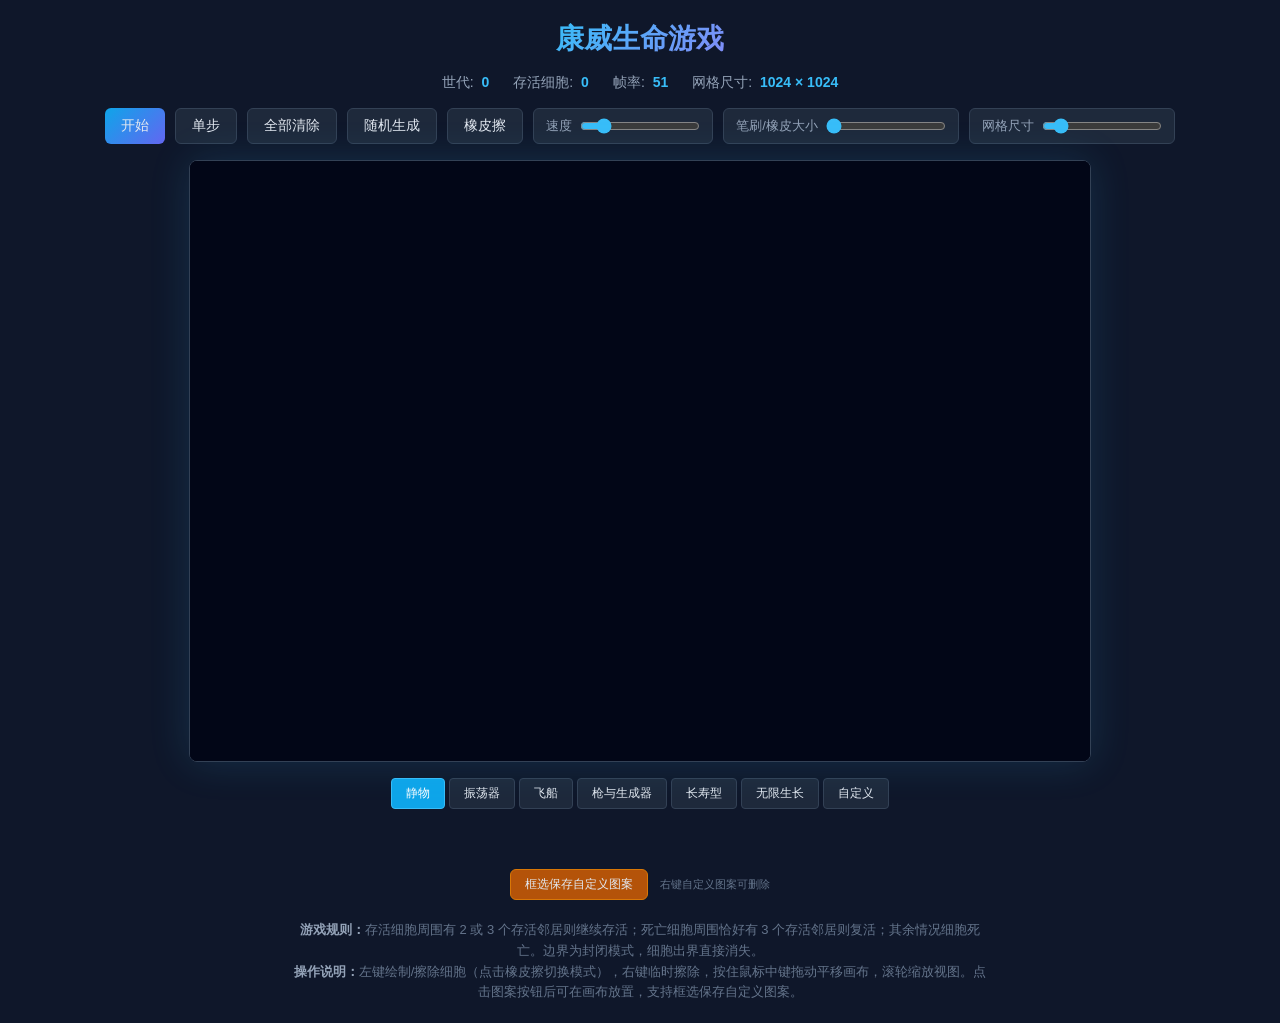
==== game/conway/index.html @ 8b01d9da "Add files via upload" ====
<!DOCTYPE html>
<html lang="zh-CN">
<head>
    <meta charset="UTF-8">
    <meta name="viewport" content="width=device-width, initial-scale=1.0">
    <title>康威生命游戏</title>
    <link rel="stylesheet" href="assert/style.css">
    <link rel="icon" href="../../assert/image/avatar.png" type="image/x-icon">
</head>
<body>
    <h1>康威生命游戏</h1>

    <div class="info-bar">
        <div class="info-item">世代: <span id="generation">0</span></div>
        <div class="info-item">存活细胞: <span id="aliveCount">0</span></div>
        <div class="info-item">帧率: <span id="fps">0</span></div>
        <div class="info-item">网格尺寸: <span id="canvasSizeLabel">1024 × 1024</span></div>
    </div>

    <div class="controls">
        <button id="startBtn" class="primary">开始</button>
        <button id="stepBtn">单步</button>
        <button id="clearBtn">全部清除</button>
        <button id="randomBtn">随机生成</button>
        <button id="eraserBtn">橡皮擦</button>

        <div class="slider-group">
            <label>速度</label>
            <input type="range" id="speedSlider" min="1" max="60" value="10">
        </div>

        <div class="slider-group">
            <label>笔刷/橡皮大小</label>
            <input type="range" id="brushSlider" min="1" max="20" value="1">
        </div>

        <div class="slider-group">
            <label>网格尺寸</label>
            <input type="range" id="canvasSizeSlider" min="128" max="8192" step="128" value="1024">
        </div>
    </div>

    <div class="canvas-container">
        <div class="place-hint" id="placeHint">点击画布放置图案 · 右键/ESC取消</div>
        <div class="select-hint" id="selectHint">拖动鼠标选择区域 · 右键/ESC取消</div>
        <canvas id="gameCanvas" width="900" height="600"></canvas>
    </div>

    <div class="pattern-section">
        <div class="pattern-tabs">
            <button class="tab-btn active" data-category="stillLifes">静物</button>
            <button class="tab-btn" data-category="oscillators">振荡器</button>
            <button class="tab-btn" data-category="spaceships">飞船</button>
            <button class="tab-btn" data-category="guns">枪与生成器</button>
            <button class="tab-btn" data-category="methuselahs">长寿型</button>
            <button class="tab-btn" data-category="infiniteGrowth">无限生长</button>
            <button class="tab-btn" data-category="custom">自定义</button>
        </div>
        <div class="presets" id="presetContainer"></div>
        <div class="custom-actions">
            <button id="saveCustomBtn" class="custom-btn">框选保存自定义图案</button>
            <span class="custom-tip">右键自定义图案可删除</span>
        </div>
    </div>

    <div class="rules">
        <p><strong>游戏规则：</strong>存活细胞周围有 2 或 3 个存活邻居则继续存活；死亡细胞周围恰好有 3 个存活邻居则复活；其余情况细胞死亡。边界为封闭模式，细胞出界直接消失。</p>
        <p><strong>操作说明：</strong>左键绘制/擦除细胞（点击橡皮擦切换模式），右键临时擦除，按住鼠标中键拖动平移画布，滚轮缩放视图。点击图案按钮后可在画布放置，支持框选保存自定义图案。</p>
    </div>

    <script src="assert/script.js"></script>
</body>
</html>
---- game/conway/assert/style.css ----
* {
    margin: 0;
    padding: 0;
    box-sizing: border-box;
}

body {
    font-family: -apple-system, BlinkMacSystemFont, 'Segoe UI', Roboto, sans-serif;
    background: #0f172a;
    color: #e2e8f0;
    min-height: 100vh;
    display: flex;
    flex-direction: column;
    align-items: center;
    padding: 20px;
}

h1 {
    font-size: 28px;
    font-weight: 600;
    margin-bottom: 16px;
    background: linear-gradient(135deg, #38bdf8, #818cf8);
    -webkit-background-clip: text;
    -webkit-text-fill-color: transparent;
    background-clip: text;
}

.info-bar {
    display: flex;
    gap: 24px;
    margin-bottom: 16px;
    font-size: 14px;
    color: #94a3b8;
    flex-wrap: wrap;
    justify-content: center;
}

.info-item span {
    color: #38bdf8;
    font-weight: 600;
    margin-left: 4px;
}

.controls {
    display: flex;
    flex-wrap: wrap;
    gap: 10px;
    margin-bottom: 16px;
    justify-content: center;
}

button {
    padding: 8px 16px;
    border: none;
    border-radius: 6px;
    background: #1e293b;
    color: #e2e8f0;
    font-size: 14px;
    cursor: pointer;
    transition: all 0.2s ease;
    border: 1px solid #334155;
}

button:hover {
    background: #334155;
    border-color: #475569;
}

button.primary {
    background: linear-gradient(135deg, #0ea5e9, #6366f1);
    border: none;
}

button.primary:hover {
    filter: brightness(1.1);
}

button.active {
    background: #059669;
    border-color: #10b981;
}

button.eraser-active {
    background: #dc2626;
    border-color: #ef4444;
}

.slider-group {
    display: flex;
    align-items: center;
    gap: 8px;
    padding: 0 12px;
    background: #1e293b;
    border-radius: 6px;
    border: 1px solid #334155;
}

.slider-group label {
    font-size: 13px;
    color: #94a3b8;
    white-space: nowrap;
}

input[type="range"] {
    width: 120px;
    accent-color: #38bdf8;
}

.canvas-container {
    position: relative;
    border-radius: 8px;
    overflow: hidden;
    box-shadow: 0 0 40px rgba(56, 189, 248, 0.15);
    border: 1px solid #334155;
}

canvas {
    display: block;
    background: #020617;
    cursor: crosshair;
}

canvas.placing {
    cursor: copy;
}

canvas.selecting {
    cursor: crosshair;
}

canvas.eraser-mode {
    cursor: cell;
}

.place-hint, .select-hint {
    position: absolute;
    top: 10px;
    left: 50%;
    transform: translateX(-50%);
    color: white;
    padding: 6px 14px;
    border-radius: 4px;
    font-size: 12px;
    pointer-events: none;
    z-index: 10;
    display: none;
}

.place-hint {
    background: rgba(124, 58, 237, 0.9);
}

.select-hint {
    background: rgba(245, 158, 11, 0.9);
}

.pattern-section {
    margin-top: 16px;
    width: 100%;
    max-width: 900px;
}

.pattern-tabs {
    display: flex;
    gap: 4px;
    justify-content: center;
    margin-bottom: 12px;
    flex-wrap: wrap;
}

.tab-btn {
    padding: 6px 14px;
    font-size: 12px;
    background: #1e293b;
    border-radius: 4px;
    border: 1px solid #334155;
}

.tab-btn.active {
    background: #0ea5e9;
    border-color: #38bdf8;
    color: white;
}

.presets {
    display: flex;
    flex-wrap: wrap;
    gap: 8px;
    justify-content: center;
    min-height: 36px;
}

.preset-btn {
    padding: 6px 12px;
    font-size: 12px;
    background: #1e293b;
}

.preset-btn.active {
    background: #7c3aed;
    border-color: #8b5cf6;
}

.preset-btn.custom-item {
    border-color: #f59e0b;
}

.custom-actions {
    display: flex;
    align-items: center;
    justify-content: center;
    gap: 12px;
    margin-top: 12px;
}

.custom-btn {
    padding: 6px 14px;
    font-size: 12px;
    background: #b45309;
    border-color: #d97706;
}

.custom-btn:hover {
    background: #d97706;
}

.custom-btn.active {
    background: #f59e0b;
    border-color: #fbbf24;
}

.custom-tip {
    font-size: 11px;
    color: #64748b;
}

.rules {
    margin-top: 20px;
    max-width: 700px;
    font-size: 13px;
    color: #64748b;
    line-height: 1.6;
    text-align: center;
}

.rules strong {
    color: #94a3b8;
}
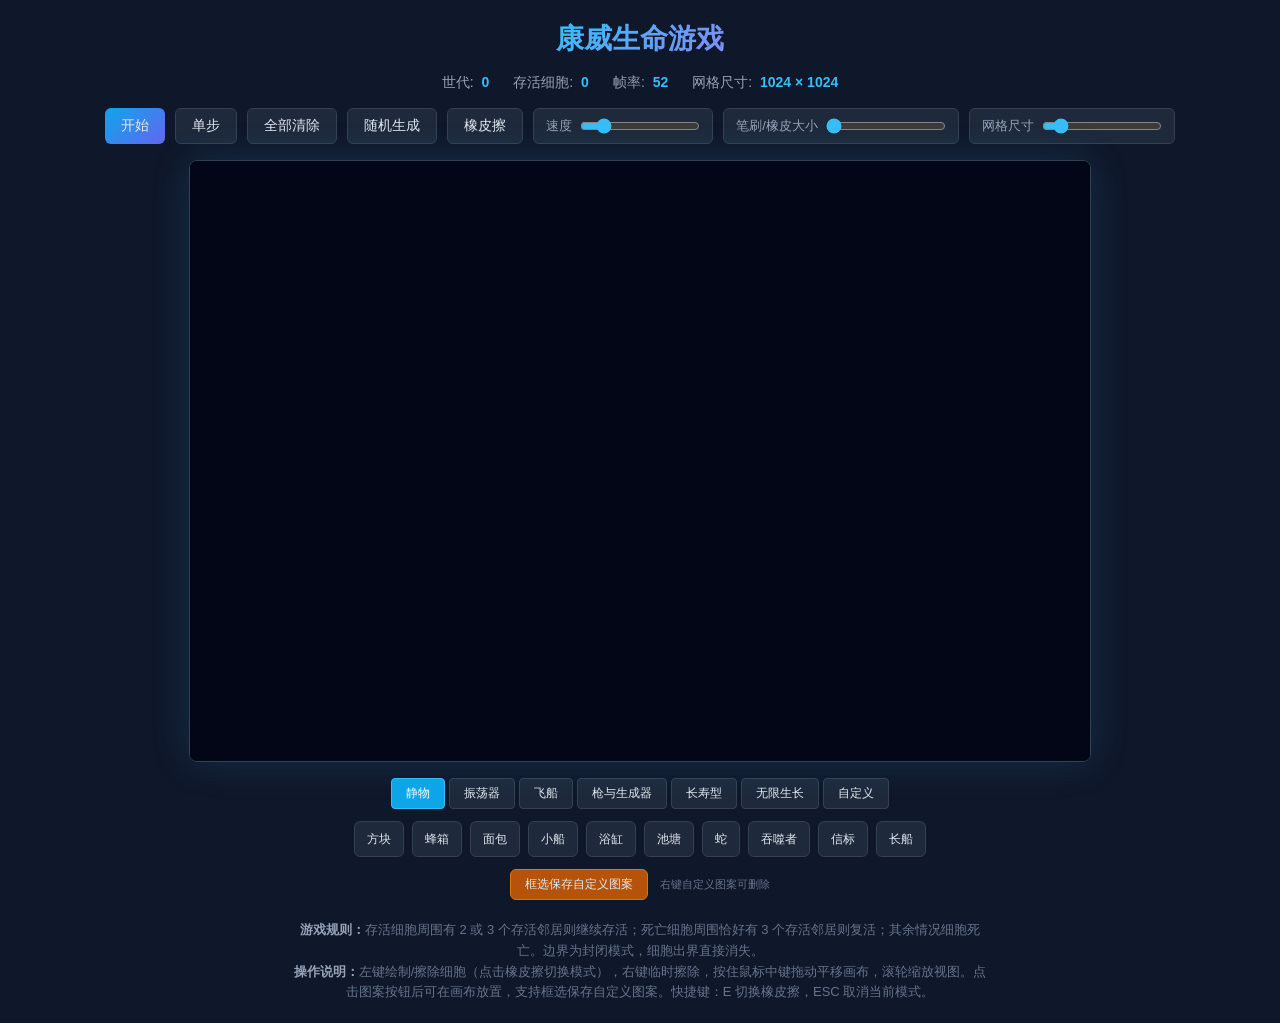
==== commit fda13d59: "Add files via upload" ====
--- a/game/conway/index.html
+++ b/game/conway/index.html
@@ -3,9 +3,8 @@
 <head>
     <meta charset="UTF-8">
     <meta name="viewport" content="width=device-width, initial-scale=1.0">
-    <title>康威生命游戏</title>
+    <title>康威生命游戏 - 高性能版</title>
     <link rel="stylesheet" href="assert/style.css">
-    <link rel="icon" href="../../assert/image/avatar.png" type="image/x-icon">
 </head>
 <body>
     <h1>康威生命游戏</h1>
@@ -65,7 +64,7 @@
 
     <div class="rules">
         <p><strong>游戏规则：</strong>存活细胞周围有 2 或 3 个存活邻居则继续存活；死亡细胞周围恰好有 3 个存活邻居则复活；其余情况细胞死亡。边界为封闭模式，细胞出界直接消失。</p>
-        <p><strong>操作说明：</strong>左键绘制/擦除细胞（点击橡皮擦切换模式），右键临时擦除，按住鼠标中键拖动平移画布，滚轮缩放视图。点击图案按钮后可在画布放置，支持框选保存自定义图案。</p>
+        <p><strong>操作说明：</strong>左键绘制/擦除细胞（点击橡皮擦切换模式），右键临时擦除，按住鼠标中键拖动平移画布，滚轮缩放视图。点击图案按钮后可在画布放置，支持框选保存自定义图案。快捷键：E 切换橡皮擦，ESC 取消当前模式。</p>
     </div>
 
     <script src="assert/script.js"></script>
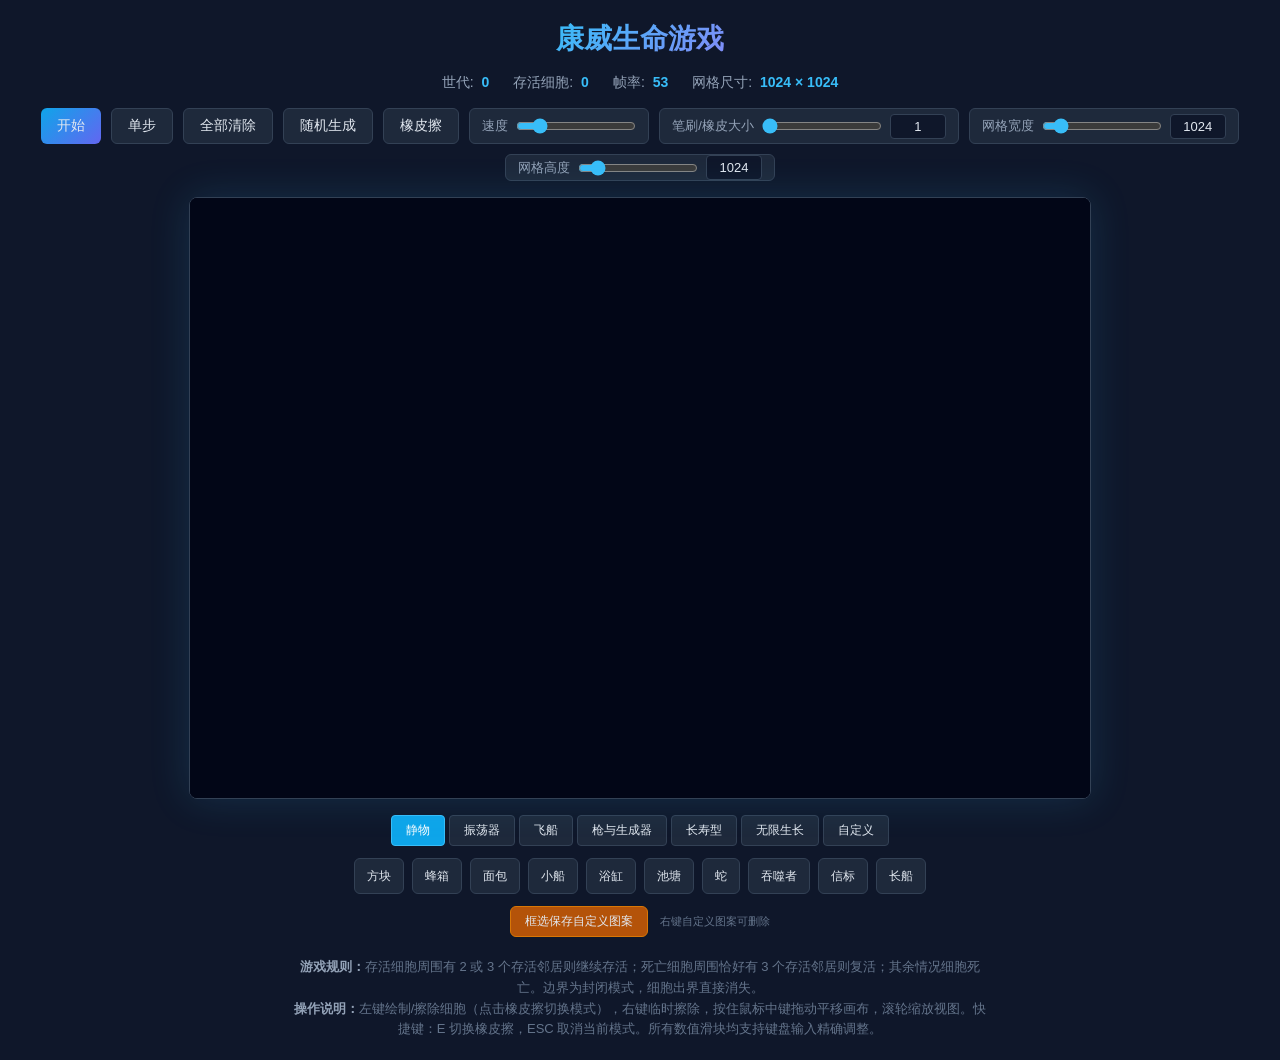
==== commit 5dbff2c1: "Add files via upload" ====
--- a/game/conway/index.html
+++ b/game/conway/index.html
@@ -30,12 +30,20 @@
 
         <div class="slider-group">
             <label>笔刷/橡皮大小</label>
-            <input type="range" id="brushSlider" min="1" max="20" value="1">
+            <input type="range" id="brushSlider" min="1" max="100" value="1">
+            <input type="number" id="brushSizeInput" min="1" max="100" value="1">
         </div>
 
         <div class="slider-group">
-            <label>网格尺寸</label>
-            <input type="range" id="canvasSizeSlider" min="128" max="8192" step="128" value="1024">
+            <label>网格宽度</label>
+            <input type="range" id="widthSlider" min="128" max="8192" step="128" value="1024">
+            <input type="number" id="widthInput" min="128" max="8192" step="128" value="1024">
+        </div>
+
+        <div class="slider-group">
+            <label>网格高度</label>
+            <input type="range" id="heightSlider" min="128" max="8192" step="128" value="1024">
+            <input type="number" id="heightInput" min="128" max="8192" step="128" value="1024">
         </div>
     </div>
 
@@ -64,7 +72,7 @@
 
     <div class="rules">
         <p><strong>游戏规则：</strong>存活细胞周围有 2 或 3 个存活邻居则继续存活；死亡细胞周围恰好有 3 个存活邻居则复活；其余情况细胞死亡。边界为封闭模式，细胞出界直接消失。</p>
-        <p><strong>操作说明：</strong>左键绘制/擦除细胞（点击橡皮擦切换模式），右键临时擦除，按住鼠标中键拖动平移画布，滚轮缩放视图。点击图案按钮后可在画布放置，支持框选保存自定义图案。快捷键：E 切换橡皮擦，ESC 取消当前模式。</p>
+        <p><strong>操作说明：</strong>左键绘制/擦除细胞（点击橡皮擦切换模式），右键临时擦除，按住鼠标中键拖动平移画布，滚轮缩放视图。快捷键：E 切换橡皮擦，ESC 取消当前模式。所有数值滑块均支持键盘输入精确调整。</p>
     </div>
 
     <script src="assert/script.js"></script>
--- a/game/conway/assert/style.css
+++ b/game/conway/assert/style.css
@@ -106,6 +106,32 @@
     accent-color: #38bdf8;
 }
 
+input[type="number"] {
+    width: 56px;
+    padding: 4px 6px;
+    background: #0f172a;
+    border: 1px solid #334155;
+    border-radius: 4px;
+    color: #e2e8f0;
+    font-size: 13px;
+    text-align: center;
+    outline: none;
+}
+
+input[type="number"]:focus {
+    border-color: #38bdf8;
+}
+
+/* 隐藏数字输入框上下箭头 */
+input[type="number"]::-webkit-outer-spin-button,
+input[type="number"]::-webkit-inner-spin-button {
+    -webkit-appearance: none;
+    margin: 0;
+}
+input[type="number"] {
+    -moz-appearance: textfield;
+}
+
 .canvas-container {
     position: relative;
     border-radius: 8px;
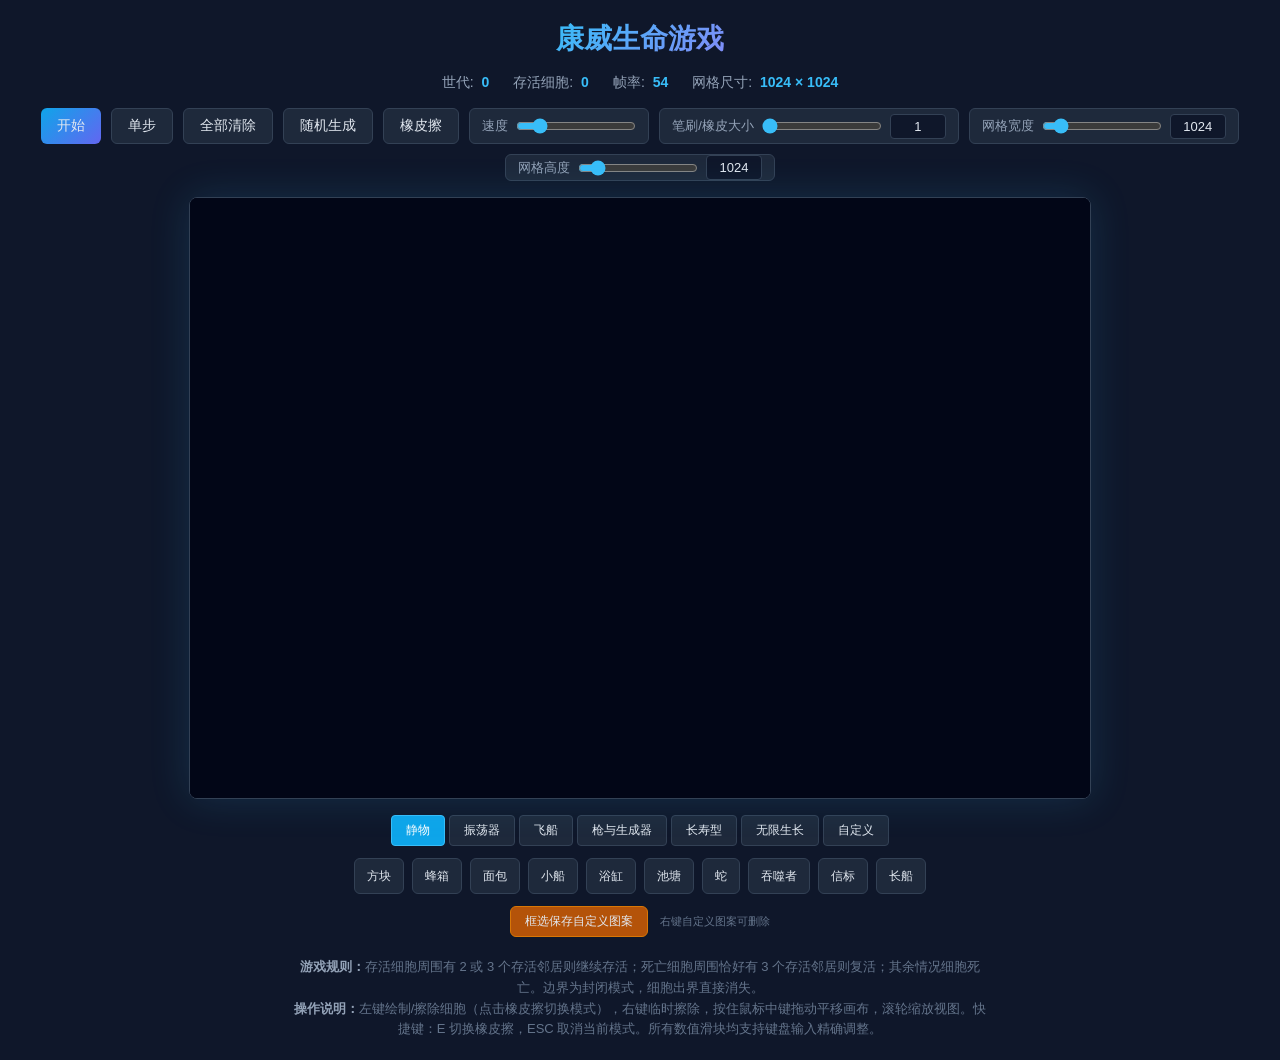
==== commit 779b05dd: "Add files via upload" ====
--- a/game/conway/index.html
+++ b/game/conway/index.html
@@ -3,7 +3,27 @@
 <head>
     <meta charset="UTF-8">
     <meta name="viewport" content="width=device-width, initial-scale=1.0">
-    <title>康威生命游戏 - 高性能版</title>
+    <title>康威生命游戏</title>
+    <script>
+        const titles=["康威生命游戏","MrPigcken 杨癫发骁搬运豆包AI"];
+        let index=0;
+        let timer;
+        function autoTitle() {
+            timer=setInterval(() => {
+                index=(index + 1) % titles.length;
+                document.title = titles[index];
+            },2000);
+        }
+        autoTitle();
+        document.addEventListener('visibilitychange', () => {
+            if (document.hidden) {
+                clearInterval(timer);
+                document.title = "%（*%&￥&%（*……）&￥*&%&￥*&%￥*……（*";
+            } else {
+                autoTitle();
+            }
+        })
+    </script>
     <link rel="stylesheet" href="assert/style.css">
 </head>
 <body>
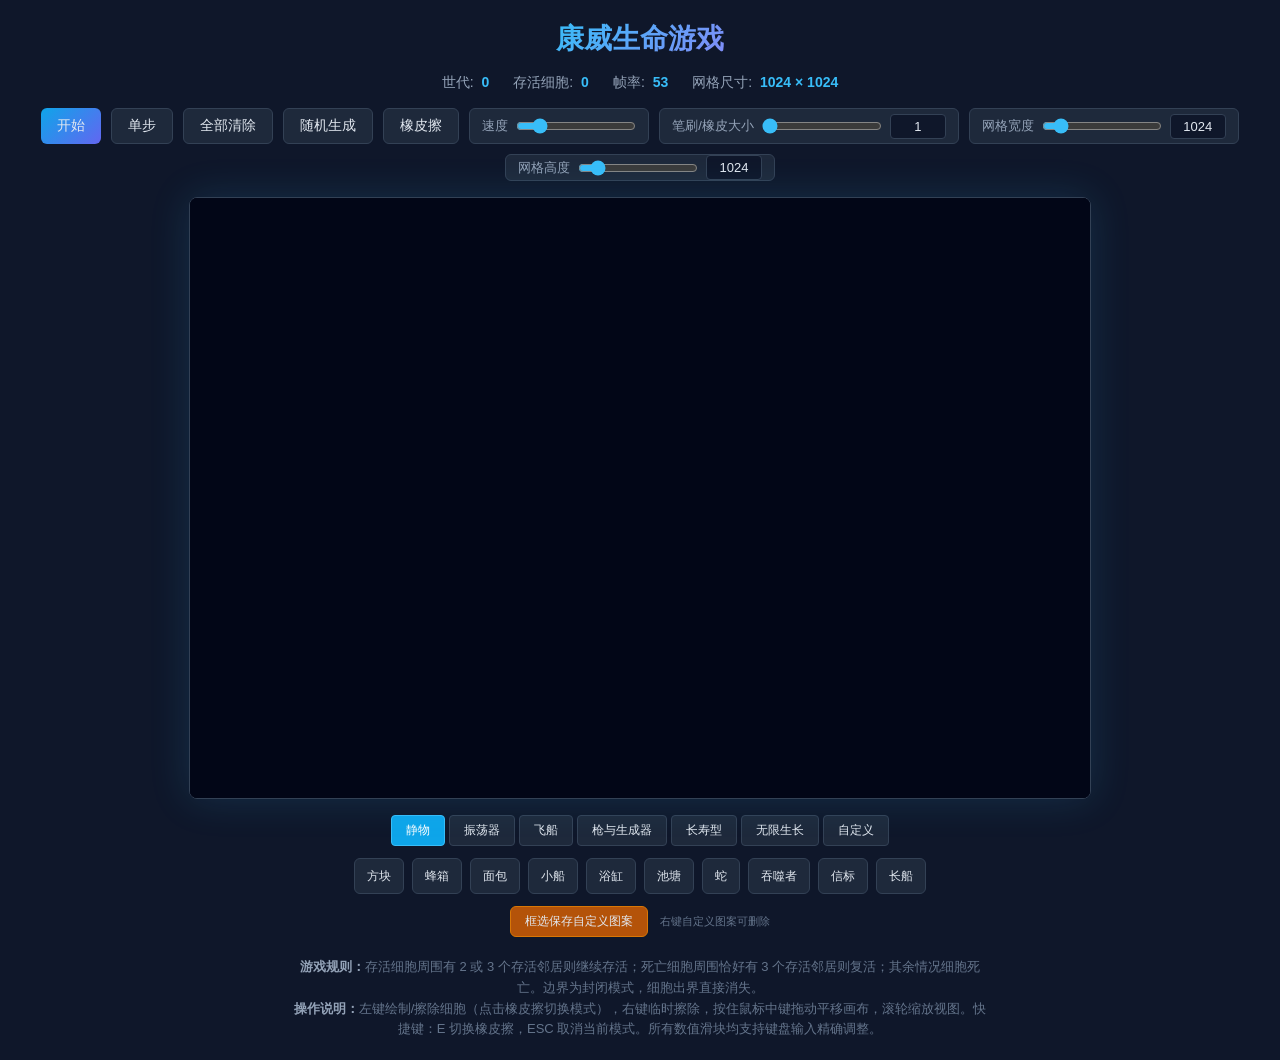
==== commit f6c0a97e: "Add files via upload" ====
--- a/game/conway/index.html
+++ b/game/conway/index.html
@@ -5,20 +5,20 @@
     <meta name="viewport" content="width=device-width, initial-scale=1.0">
     <title>康威生命游戏</title>
     <script>
-        const titles=["康威生命游戏","MrPigcken 杨癫发骁搬运豆包AI"];
+        const titles=["康威生命游戏","MrPigcken 杨癫发骁搬运自豆包AI"];
         let index=0;
         let timer;
         function autoTitle() {
             timer=setInterval(() => {
                 index=(index + 1) % titles.length;
                 document.title = titles[index];
-            },2000);
+            },3000);
         }
         autoTitle();
         document.addEventListener('visibilitychange', () => {
             if (document.hidden) {
                 clearInterval(timer);
-                document.title = "%（*%&￥&%（*……）&￥*&%&￥*&%￥*……（*";
+                document.title = "回来啊，干嘛呢？";
             } else {
                 autoTitle();
             }
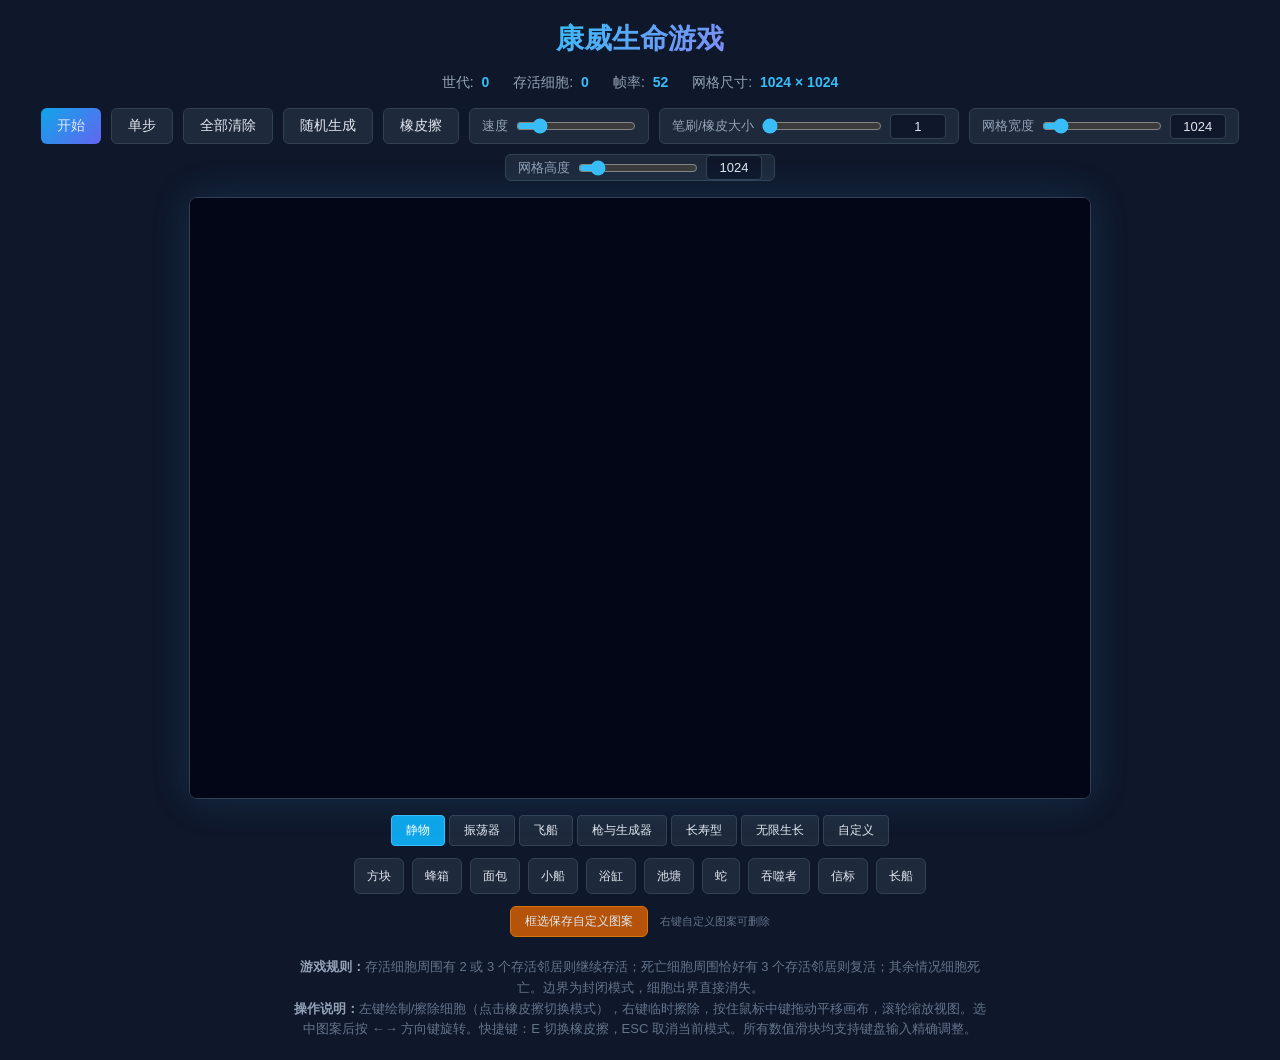
==== commit 82a526ee: "Add files via upload" ====
--- a/game/conway/index.html
+++ b/game/conway/index.html
@@ -3,27 +3,7 @@
 <head>
     <meta charset="UTF-8">
     <meta name="viewport" content="width=device-width, initial-scale=1.0">
-    <title>康威生命游戏</title>
-    <script>
-        const titles=["康威生命游戏","MrPigcken 杨癫发骁搬运自豆包AI"];
-        let index=0;
-        let timer;
-        function autoTitle() {
-            timer=setInterval(() => {
-                index=(index + 1) % titles.length;
-                document.title = titles[index];
-            },3000);
-        }
-        autoTitle();
-        document.addEventListener('visibilitychange', () => {
-            if (document.hidden) {
-                clearInterval(timer);
-                document.title = "回来啊，干嘛呢？";
-            } else {
-                autoTitle();
-            }
-        })
-    </script>
+    <title>康威生命游戏 - 高性能版</title>
     <link rel="stylesheet" href="assert/style.css">
 </head>
 <body>
@@ -68,7 +48,7 @@
     </div>
 
     <div class="canvas-container">
-        <div class="place-hint" id="placeHint">点击画布放置图案 · 右键/ESC取消</div>
+        <div class="place-hint" id="placeHint">点击放置 · ←→ 旋转 · 右键/ESC取消</div>
         <div class="select-hint" id="selectHint">拖动鼠标选择区域 · 右键/ESC取消</div>
         <canvas id="gameCanvas" width="900" height="600"></canvas>
     </div>
@@ -92,7 +72,7 @@
 
     <div class="rules">
         <p><strong>游戏规则：</strong>存活细胞周围有 2 或 3 个存活邻居则继续存活；死亡细胞周围恰好有 3 个存活邻居则复活；其余情况细胞死亡。边界为封闭模式，细胞出界直接消失。</p>
-        <p><strong>操作说明：</strong>左键绘制/擦除细胞（点击橡皮擦切换模式），右键临时擦除，按住鼠标中键拖动平移画布，滚轮缩放视图。快捷键：E 切换橡皮擦，ESC 取消当前模式。所有数值滑块均支持键盘输入精确调整。</p>
+        <p><strong>操作说明：</strong>左键绘制/擦除细胞（点击橡皮擦切换模式），右键临时擦除，按住鼠标中键拖动平移画布，滚轮缩放视图。选中图案后按 ←→ 方向键旋转。快捷键：E 切换橡皮擦，ESC 取消当前模式。所有数值滑块均支持键盘输入精确调整。</p>
     </div>
 
     <script src="assert/script.js"></script>
